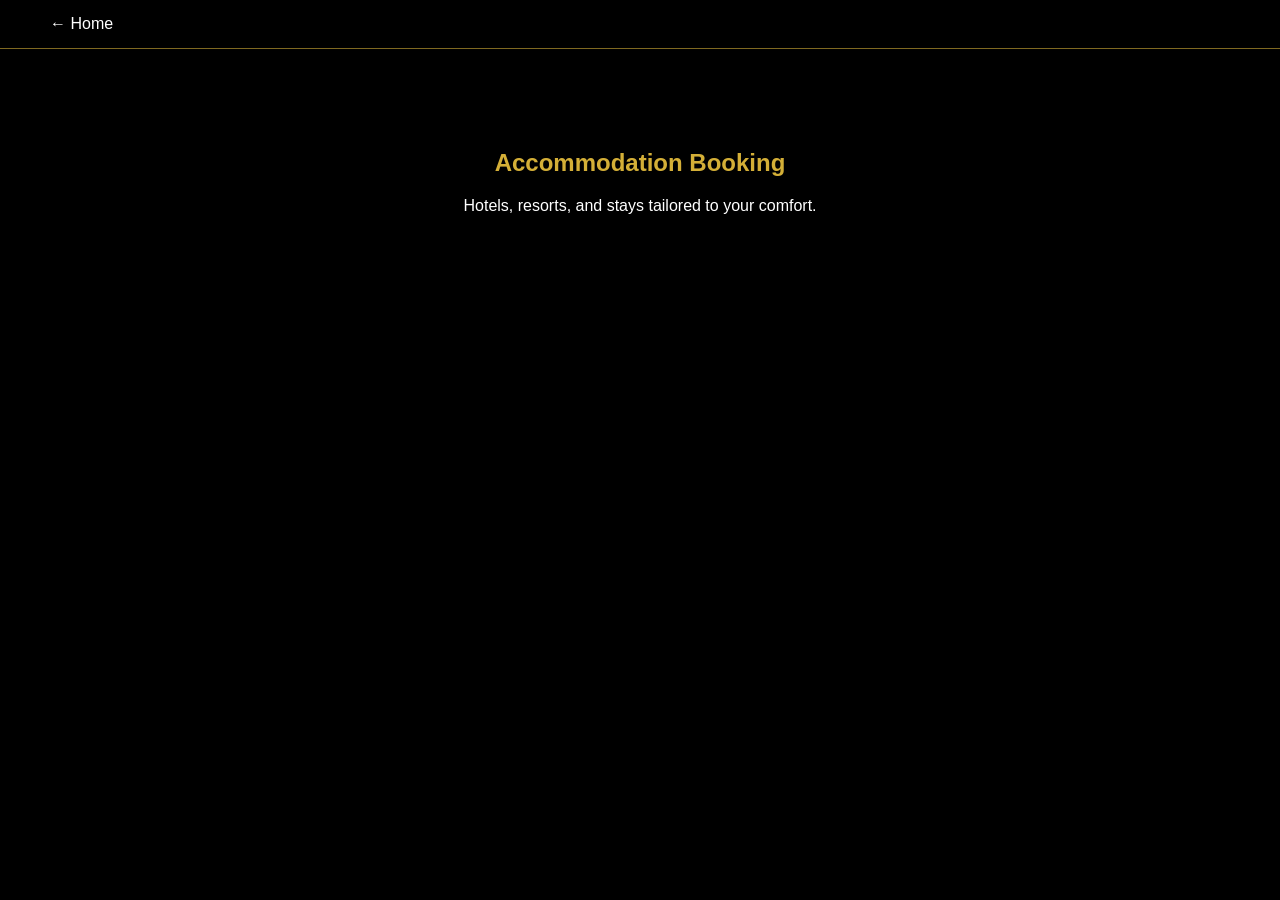
==== accommodation.html @ c33b97d8 "Create accommodation.html" ====
<!DOCTYPE html>
<html lang="pt">
<head>
<meta charset="UTF-8">
<title>Accommodation</title>
<link rel="stylesheet" href="style.css">
</head>

<body>

<nav>
  <a href="index.html">← Home</a>
</nav>

<section>
  <h1>Accommodation Booking</h1>
  <p>Hotels, resorts, and stays tailored to your comfort.</p>
</section>

</body>
</html>
---- style.css ----
:root {
  --black: #000;
  --white: #fff;
  --gold: #D4AF37;
  --gold-soft: rgba(212,175,55,0.6);
}

html {
  scroll-behavior: smooth;
}

body {
  margin:0;
  font-family:'Poppins', sans-serif;
  background:var(--black);
  color:var(--white);
}

nav {
  display:flex;
  justify-content:space-between;
  align-items:center;
  padding:15px 30px;
  background:rgba(0,0,0,0.9);
  border-bottom:1px solid var(--gold-soft);
}

nav a {
  color:#fff;
  margin-left:20px;
  text-decoration:none;
}

nav a:hover {
  color:var(--gold);
}

h1, h2 {
  color:var(--gold);
}

h2::after {
  content:"";
  display:block;
  width:60px;
  height:3px;
  background:var(--gold);
  margin:10px auto;
}

section {
  padding:80px 20px;
  text-align:center;
}

.btn {
  background:var(--gold);
  color:#000;
  padding:12px 25px;
  border-radius:30px;
  text-decoration:none;
  font-weight:600;
}

.btn:hover {
  background:#fff;
}

.whatsapp {
  position:fixed;
  bottom:20px;
  right:20px;
  background:var(--gold);
  color:#000;
  padding:15px;
  border-radius:50%;
}
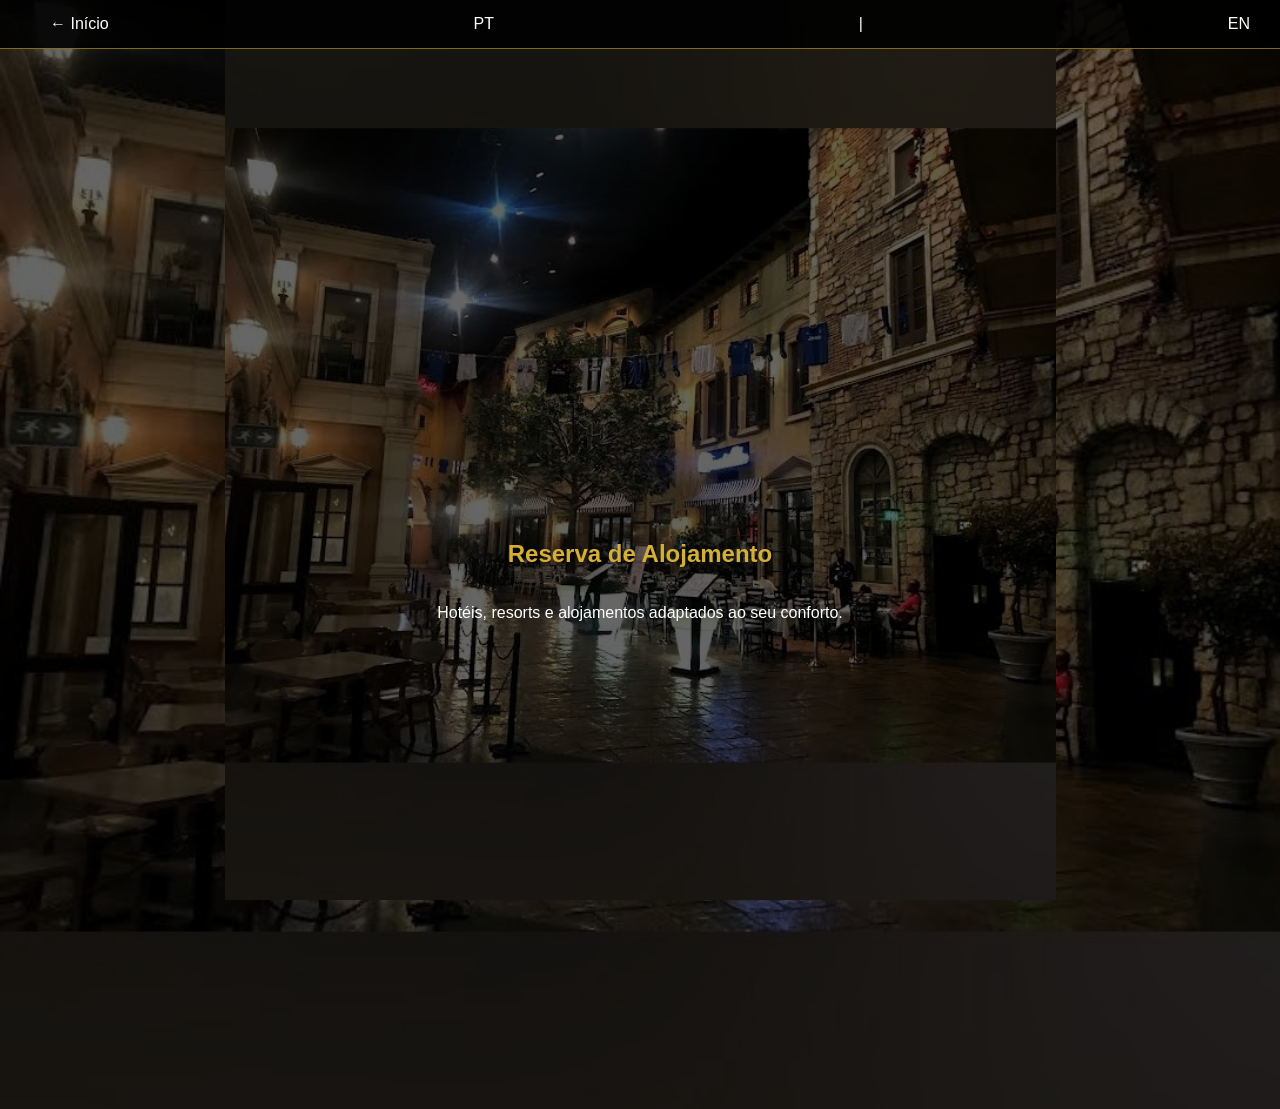
==== commit 896b5465: "Update accommodation.html" ====
--- a/accommodation.html
+++ b/accommodation.html
@@ -4,18 +4,74 @@
 <meta charset="UTF-8">
 <title>Accommodation</title>
 <link rel="stylesheet" href="style.css">
+
+<style>
+/* FULL BACKGROUND */
+html, body {
+  height: 100%;
+}
+
+body {
+  margin: 0;
+  min-height: 100vh;
+  background:
+    linear-gradient(rgba(0,0,0,0.6), rgba(0,0,0,0.6)),
+    url('City.jpg') no-repeat center/contain,
+    url('City.jpg') no-repeat center/cover;
+  color: white;
+}
+
+/* CENTER CONTENT */
+section {
+  min-height: 100vh;
+  display: flex;
+  flex-direction: column;
+  justify-content: center;
+  align-items: center;
+  text-align: center;
+}
+</style>
+
 </head>
 
 <body>
 
 <nav>
-  <a href="index.html">← Home</a>
+  <a href="index.html" data-en="← Home" data-pt="← Início">← Início</a>
+
+  <!-- LANGUAGE -->
+  <span class="lang-btn" onclick="setLang('pt')">PT</span> |
+  <span class="lang-btn" onclick="setLang('en')">EN</span>
 </nav>
 
 <section>
-  <h1>Accommodation Booking</h1>
-  <p>Hotels, resorts, and stays tailored to your comfort.</p>
+  <h1 data-en="Accommodation Booking" data-pt="Reserva de Alojamento">
+    Reserva de Alojamento
+  </h1>
+
+  <p data-en="Hotels, resorts, and stays tailored to your comfort."
+     data-pt="Hotéis, resorts e alojamentos adaptados ao seu conforto.">
+     Hotéis, resorts e alojamentos adaptados ao seu conforto.
+  </p>
 </section>
+
+<script>
+function setLang(lang){
+  localStorage.setItem("lang", lang);
+  applyLang(lang);
+}
+
+function applyLang(lang){
+  document.querySelectorAll("[data-en]").forEach(el=>{
+    el.innerText = el.getAttribute("data-" + lang);
+  });
+}
+
+document.addEventListener("DOMContentLoaded", () => {
+  const savedLang = localStorage.getItem("lang") || "pt";
+  applyLang(savedLang);
+});
+</script>
 
 </body>
 </html>
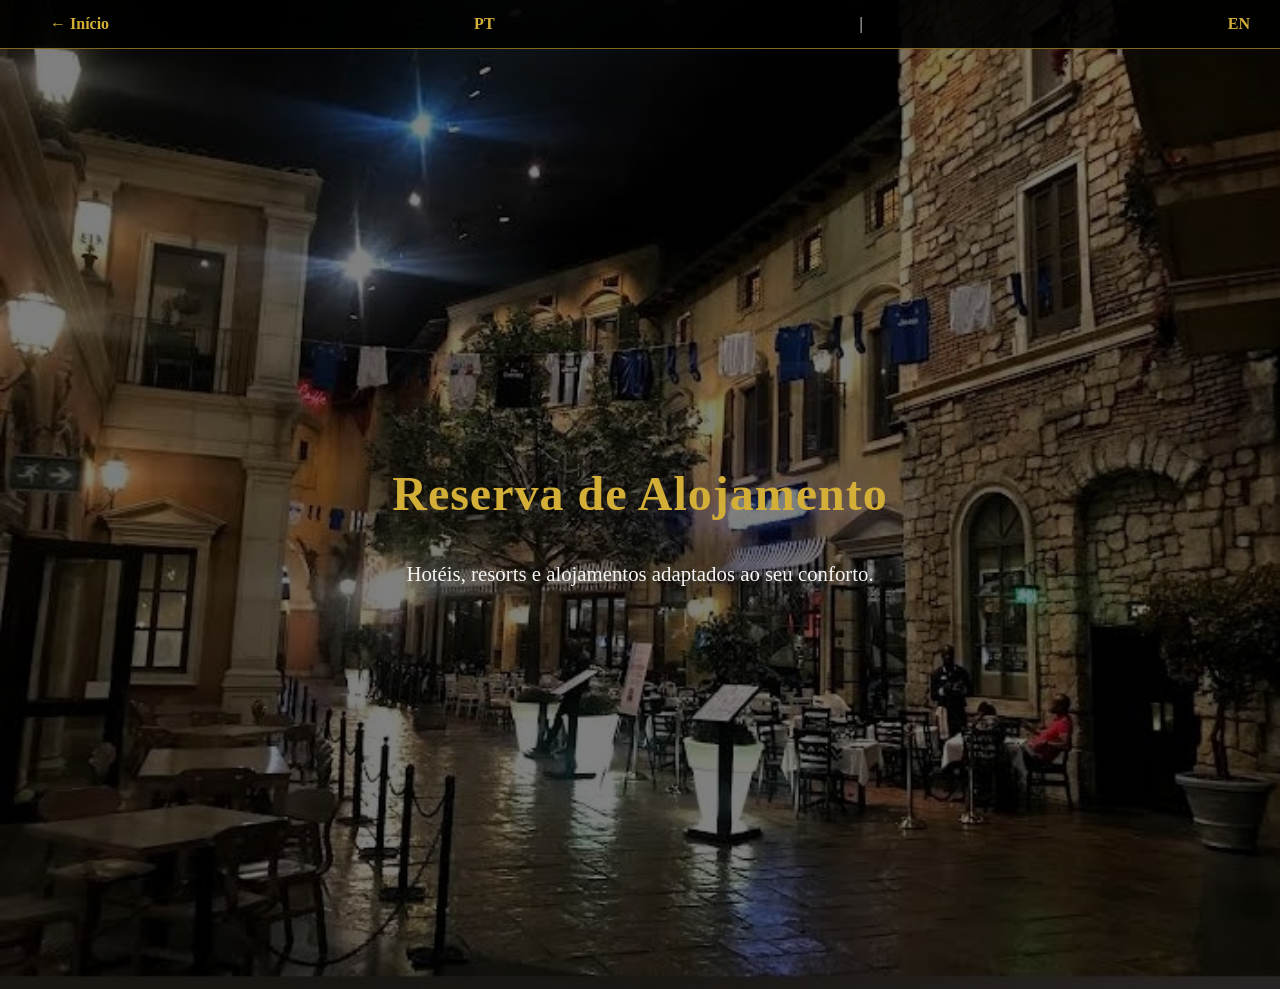
==== commit c1f8ea49: "Update accommodation.html" ====
--- a/accommodation.html
+++ b/accommodation.html
@@ -8,20 +8,19 @@
 <style>
 /* FULL BACKGROUND */
 html, body {
+html, body {
   height: 100%;
 }
 
 body {
   margin: 0;
   min-height: 100vh;
-  background:
-    linear-gradient(rgba(0,0,0,0.6), rgba(0,0,0,0.6)),
-    url('City.jpg') no-repeat center/contain,
-    url('City.jpg') no-repeat center/cover;
+  background: 
+    linear-gradient(rgba(0,0,0,0.5), rgba(0,0,0,0.5)),
+    url('City.jpg') no-repeat center center / cover;
   color: white;
 }
 
-/* CENTER CONTENT */
 section {
   min-height: 100vh;
   display: flex;
@@ -29,9 +28,37 @@
   justify-content: center;
   align-items: center;
   text-align: center;
+  padding: 20px;
+}
+/* GLOBAL TEXT STYLE */
+body {
+  color: white;
+  font-family: "Playfair Display", serif; /* luxury feel */
+}
+
+/* TITLE */
+h1 {
+  font-size: 3rem;          /* bigger */
+  color: #D4AF37;           /* gold */
+  margin-bottom: 15px;
+  letter-spacing: 1px;
+}
+
+/* PARAGRAPH */
+p {
+  font-size: 1.3rem;        /* bigger text */
+  max-width: 700px;
+  line-height: 1.6;
+  color: #f5f5f5;           /* soft white */
+}
+
+/* NAV */
+nav a, nav span {
+  color: #D4AF37;           /* gold */
+  font-weight: bold;
+  font-size: 1rem;
 }
 </style>
-
 </head>
 
 <body>
